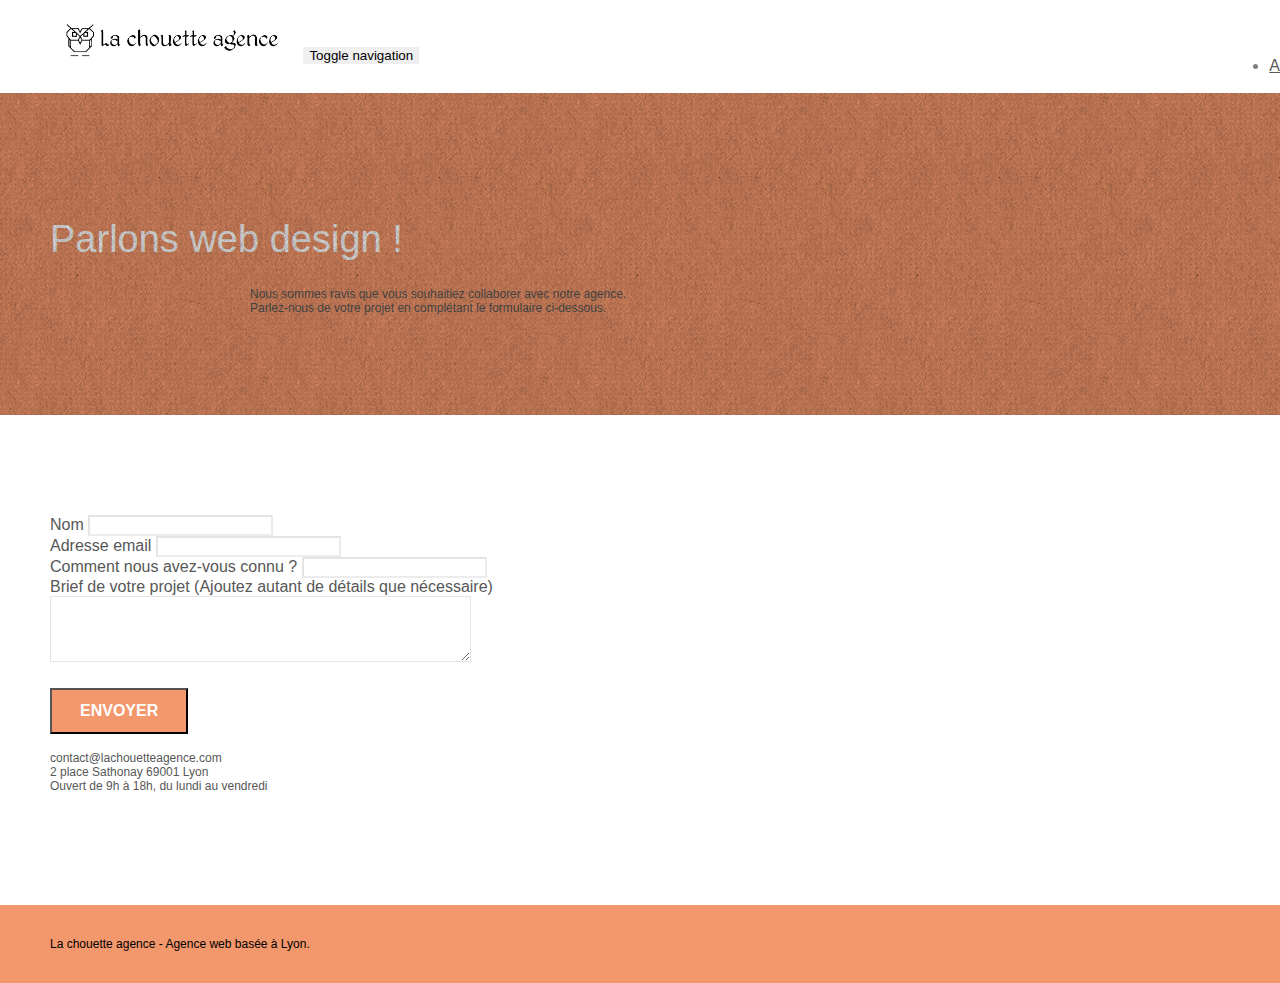
==== contact.html @ 11a313fe "js" ====
<!doctype html>
<html lang="fr">
<head>
    <meta charset="utf-8">
    <meta name="keywords" content="">
    <meta name="description" content="La chouette agence est une agence de web desing qui aide les entreprises à devenir attractives et visibles sur Internet. Agence web basée à Lyon ">
    <meta name="viewport" content="width=device-width, initial-scale=1.0, viewport-fit=cover">
    
	<link rel="shortcut icon" type="image/png" href="favicon.jpg">
    <link rel="stylesheet" type="text/css" href="./css/bootstrap.min.css">
	<link rel="stylesheet" type="text/css" href="style.css">
	<link rel="stylesheet" type="text/css" href="./css/font-awesome.min.css">
	<link rel="stylesheet" type="text/css" href="./css/et-line.min.css">
	
    <script src="./js/jquery-2.1.0.min.js"></script>
	<script src="./js/bootstrap.min.js"></script>
	<script src="./js/blocs.min.js"></script>
	<script src="./js/jqBootstrapValidation.js"></script>
	<script src="./js/formHandler.js"></script>
    <title>La chouette agence-contact</title>

    
<!-- Analytics -->
 
<!-- Analytics END -->
    
</head>
<body>
<!-- Principal conteneur -->
<div class="page-container">
    
<!-- bloc-0 -->
<div class="bloc bgc-white l-bloc " id="bloc-0">
	<div class="container bloc-sm">
		<nav class="navbar row">
			<div class="navbar-header">
				<a class="navbar-brand" href="index.html"><img src="img/la-chouette-agence.png" alt="atlanta web design logo" height="40" /></a>
				<button id="nav-toggle" type="button" class="ui-navbar-toggle navbar-toggle" data-toggle="collapse" data-target=".navbar-1">
					<span class="sr-only">Toggle navigation</span><span class="icon-bar"></span><span class="icon-bar"></span><span class="icon-bar"></span>
				</button>
			</div>
			<div class="collapse navbar-collapse navbar-1 special-dropdown-nav">
				<ul class="site-navigation nav navbar-nav">
					<li>
						<a href="index.html">Accueil</a>
					</li>
					<li>
					</li>
					<li>
						<a href="contact.html">Contact</a>
					</li>
				</ul>
			</div>
		</nav>
	</div>
</div>
<!-- bloc-0 END -->

<!-- bloc-6 -->
<div class="bloc bg-dots-bg bg-repeat bgc-atomic-tangerine d-bloc bloc-bg-texture texture-paper" id="bloc-6">
	<div class="container bloc-lg">
		<div class="row">
			<div class="col-sm-12">
				<h1 class="text-center hero-bloc-text tc-white">
					Parlons web design !
				</h1>
				<p class="text-center mg-lg tc-white tight-width-whitespace">
					Nous sommes ravis que vous souhaitiez collaborer avec notre agence.<br>
					Parlez-nous de votre projet en complétant le formulaire ci-dessous.
				</p>
			</div>
		</div>
	</div>
</div>
<!-- bloc-6 END -->

<!-- bloc-7 -->
<div class="bloc bgc-white l-bloc" id="bloc-7">
	<div class="container bloc-lg">
		<div class="row">
			<div class="col-sm-6">
				<form id="form_1" novalidate success-msg="Your message has been sent." fail-msg="Sorry it seems that our mail server is not responding, Sorry for the inconvenience!">
					<div class="form-group">
						<label>
							Nom
						</label>
						<input id="name" class="form-control" required />
					</div>
					<div class="form-group">
						<label>
							Adresse email
						</label>
						<input id="email" class="form-control" type="email" required />
					</div>
					<div class="form-group">
						<label>
							Comment nous avez-vous connu ?
						</label>
						<input class="form-control" type="email" required id="input_504" />
					</div>
					<div class="form-group">
						<label>
							Brief de votre projet (Ajoutez autant de détails que nécessaire)<br>
						</label><textarea id="message" class="form-control" rows="4" cols="50" required></textarea>
					</div> 
					<button class="bloc-button btn btn-lg btn-block cta-hero btn-atomic-tangerine" type="submit">
						Envoyer
					</button>
				</form>
			</div>
			<div class="col-sm-6">
				<p>
					contact@lachouetteagence.com<br>2 place Sathonay 69001 Lyon<br>Ouvert de 9h à 18h, du lundi au vendredi<br>
				</p>
			</div>
		</div>
	</div>
</div>
<!-- bloc-7 END -->

<!-- ScrollToTop Button -->
<a class="bloc-button btn btn-d scrollToTop" onclick="scrollToTarget('1')"><span class="fa fa-chevron-up"></span></a>
<!-- ScrollToTop Button END-->


<!-- Footer - bloc-8 -->
<div class="bloc bgc-atomic-tangerine d-bloc" id="bloc-8">
	<div class="container bloc-sm">
		<div class="row">
			<div class="col-sm-12">
				<p class="text-center white">
					La chouette agence - Agence web basée à Lyon.<br>
				</p>
				<div class="row row-no-gutters social">
					<div class="col-sm-3">
						<div class="text-center">
							<a class="social" href="index.html" aria-label="twitter"><span class="fa fa-twitter icon-md"></span></a>
						</div>
					</div>
					<div class="col-sm-3">
						<div class="text-center">
							<a class="social" href="index.html" aria-label="facebook"><span class="fa fa-facebook icon-md"></span></a>
						</div>
					</div>
					<div class="col-sm-3">
						<div class="text-center">
							<a class="social" href="index.html" aria-label="dribbble"><span class="fa fa-dribbble icon-md"></span></a>
						</div>
					</div>
					<div class="col-sm-3">
						<div class="text-center">
							<a class="social" href="index.html" aria-label="instagram"><span class="fa fa-instagram icon-md"></span></a>
						</div>
					</div>
				</div>
			</div>
		</div>
	</div>
</div>
<!-- Footer - bloc-8 END -->

</div>
<!-- Principal conteneur END -->
    

</body>
</html>
---- style.css ----
body {
    margin: 0;
    padding: 0;
    background: #FFF;
    overflow-x: hidden;
    -webkit-font-smoothing: antialiased;
    -moz-osx-font-smoothing: grayscale;
}

a,
button {
    transition: all .3s ease-in-out;
    outline: none!important;
}

a:hover {
    text-decoration: none;
    cursor: pointer;
}

#page-loading-blocs-notifaction {
    position: fixed;
    top: 0;
    bottom: 0;
    width: 100%;
    z-index: 100000;
    background: #FFFFFF url("img/pageload-spinner.gif") no-repeat center center;
}
.txt-citation{
    text-align: center;
    font-size: 14px;
    line-height: 0.8;
}
.citation{
    text-align: center;
    font-size: 12px;

}

.bloc {
    width: 100%;
    clear: both;
    background: 50% 50% no-repeat;
    padding: 0 50px;
    -webkit-background-size: cover;
    -moz-background-size: cover;
    -o-background-size: cover;
    background-size: cover;
    position: relative;
}

.bloc .container {
    padding-left: 0;
    padding-right: 0;
}

.bloc-lg {
    padding: 100px 50px;
}

.bloc-md {
    padding: 50px;
}

.bloc-sm {
    padding: 20px 50px;
}

.bg-center,
.bg-l-edge,
.bg-r-edge,
.bg-t-edge,
.bg-b-edge,
.bg-tl-edge,
.bg-bl-edge,
.bg-tr-edge,
.bg-br-edge,
.bg-repeat {
    -webkit-background-size: auto!important;
    -moz-background-size: auto!important;
    -o-background-size: auto!important;
    background-size: auto!important;
}

.bg-repeat {
    background: repeat;
}

.bg-t-edge {
    background: top no-repeat;
}

.bloc-bg-texture::before {
    content: "";
    background-size: 2px 2px;
    position: absolute;
    top: 0;
    bottom: 0;
    left: 0;
    right: 0;
}

.texture-paper::before {
    background: url("img/texture-paper.png");
    background-size: 280px 280px;
}

.b-parallax {
    background-attachment: fixed;
}

.d-bloc {
    color: rgba(255, 255, 255, .7);
}

.d-bloc button:hover {
    color: rgba(255, 255, 255, .9);
}

.d-bloc .icon-round,
.d-bloc .icon-square,
.d-bloc .icon-rounded,
.d-bloc .icon-semi-rounded-a,
.d-bloc .icon-semi-rounded-b {
    border-color: rgba(255, 255, 255, .9);
}

.d-bloc .divider-h span {
    border-color: rgba(255, 255, 255, .2);
}

.d-bloc .a-btn,
.d-bloc .navbar a,
.d-bloc .navbar-brand,
.d-bloc a .icon-sm,
.d-bloc a .icon-md,
.d-bloc a .icon-lg,
.d-bloc a .icon-xl,
.d-bloc h1 a,
.d-bloc h2 a,
.d-bloc h3 a,
.d-bloc h4 a,
.d-bloc h5 a,
.d-bloc h6 a,
.d-bloc p a {
    color: rgba(255, 255, 255, .6);
}

.d-bloc .a-btn:hover,
.d-bloc .navbar a:hover,
.d-bloc .navbar-brand:hover,
.d-bloc a:hover .icon-sm,
.d-bloc a:hover .icon-md,
.d-bloc a:hover .icon-lg,
.d-bloc a:hover .icon-xl,
.d-bloc h1 a:hover,
.d-bloc h2 a:hover,
.d-bloc h3 a:hover,
.d-bloc h4 a:hover,
.d-bloc h5 a:hover,
.d-bloc h6 a:hover,
.d-bloc p a:hover {
    color: rgba(255, 255, 255, 1);
}

.d-bloc .navbar-toggle .icon-bar {
    background: rgba(255, 255, 255, 1);
}

.d-bloc .btn-wire,
.d-bloc .btn-wire:hover {
    color: rgba(255, 255, 255, 1);
    border-color: rgba(255, 255, 255, 1);
}

.d-bloc .panel {
    color: rgba(0, 0, 0, .5);
}

.d-bloc .panel button:hover {
    color: rgba(0, 0, 0, .7);
}

.d-bloc .panel icon {
    border-color: rgba(0, 0, 0, .7);
}

.d-bloc .panel .divider-h span {
    border-color: rgba(0, 0, 0, .1);
}

.d-bloc .panel .a-btn {
    color: rgba(0, 0, 0, .6);
}

.d-bloc .panel .a-btn:hover {
    color: rgba(0, 0, 0, 1);
}

.d-bloc .panel .btn-wire,
.d-bloc .panel .btn-wire:hover {
    color: rgba(0, 0, 0, .7);
    border-color: rgba(0, 0, 0, .3);
}

.d-bloc .panel,
.l-bloc {
    color: rgba(0, 0, 0, .5);
}

.d-bloc .panel button:hover,
.l-bloc button:hover {
    color: rgba(0, 0, 0, .7);
}

.l-bloc .icon-round,
.l-bloc .icon-square,
.l-bloc .icon-rounded,
.l-bloc .icon-semi-rounded-a,
.l-bloc .icon-semi-rounded-b {
    border-color: rgba(0, 0, 0, .7);
}

.d-bloc .panel .divider-h span,
.l-bloc .divider-h span {
    border-color: rgba(0, 0, 0, .1);
}

.d-bloc .panel .a-btn,
.l-bloc .a-btn,
.l-bloc .navbar a,
.l-bloc .navbar-brand,
.l-bloc a .icon-sm,
.l-bloc a .icon-md,
.l-bloc a .icon-lg,
.l-bloc a .icon-xl,
.l-bloc h1 a,
.l-bloc h2 a,
.l-bloc h3 a,
.l-bloc h4 a,
.l-bloc h5 a,
.l-bloc h6 a,
.l-bloc p a {
    color: rgba(0, 0, 0, .6);
}

.d-bloc .panel .a-btn:hover,
.l-bloc .a-btn:hover,
.l-bloc .navbar a:hover,
.l-bloc .navbar-brand:hover,
.l-bloc a:hover .icon-sm,
.l-bloc a:hover .icon-md,
.l-bloc a:hover .icon-lg,
.l-bloc a:hover .icon-xl,
.l-bloc h1 a:hover,
.l-bloc h2 a:hover,
.l-bloc h3 a:hover,
.l-bloc h4 a:hover,
.l-bloc h5 a:hover,
.l-bloc h6 a:hover,
.l-bloc p a:hover {
    color: rgba(0, 0, 0, 1);
}

.l-bloc .navbar-toggle .icon-bar {
    color: rgba(0, 0, 0, .6);
}

.d-bloc .panel .btn-wire,
.d-bloc .panel .btn-wire:hover,
.l-bloc .btn-wire,
.l-bloc .btn-wire:hover {
    color: rgba(0, 0, 0, .7);
    border-color: rgba(0, 0, 0, .3);
}

.voffset {
    margin-top: 30px;
}

.voffset-lg {
    margin-top: 80px;
}

.row-no-gutters {
    margin-right: 0;
    margin-left: 0;
}

.row.row-no-gutters > [class^="col-"],
.row.row-no-gutters > [class*=" col-"] {
    padding-right: 0;
    padding-left: 0;
}

#bloc-1-hero h1 {
    font-size: 32px;
}

.navbar {
    margin-bottom: 0;
    z-index: 1;
}

.navbar-brand {
    height: auto;
    padding: 3px 15px;
    font-size: 25px;
    font-weight: normal;
    font-weight: 600;
    line-height: 44px;
}

.navbar-brand img {
    max-height: 200px;
    margin: 0 5px 0 0;
    display: inline;
}

.navbar-brand img[src$=svg] {
    min-width: 100px;
}

.nav-center .navbar-brand img {
    margin: 0;
}

.navbar .nav {
    padding-top: 2px;
    margin-right: -16px;
    float: right;
    z-index: 1;
}

.nav > li {
    float: left;
    margin-top: 4px;
    font-size: 16px;
}

.navbar-nav .open .dropdown-menu > li > a {
    text-align: inherit;
}

.nav > li a:hover,
.nav > li a:focus {
    background: transparent;
}

.navbar-toggle {
    margin: 10px 10px 0 0;
    border: 0px;
}

.navbar-toggle:hover {
    background: transparent!important;
}

.navbar-toggle .icon-bar {
    background-color: rgba(0, 0, 0, .5);
    width: 26px;
}

.nav-invert .navbar .nav {
    float: left;
}

.nav-invert .navbar-header,
.nav-invert .navbar-brand {
    float: right;
    position: relative;
    z-index: 2;
}

@media (min-width: 768px) {
    .site-navigation {
        position: absolute;
        top: 50%;
        right: 20px;
        transform: translate(0, -50%);
        -webkit-transform: translateY(-50%);
    }
    .nav > li .dropdown-menu a,
    .nav > li .dropdown-menu a:hover {
        color: #484848;
    }
    .nav-invert .site-navigation {
        left: 0;
        right: 0;
    }
    .nav-center {
        text-align: center;
    }
    .nav-center .navbar-header {
        width: 100%;
    }
    .nav-center .navbar-header,
    .nav-center .navbar-brand,
    .nav-center .nav > li {
        float: none;
        display: inline-block;
    }
    .nav-center .site-navigation {
        position: relative;
        width: 100%;
        right: 0;
        margin-right: 0px;
        margin-top: 20px;
    }
    .nav-center.mini-nav .navbar-toggle {
        float: none;
        margin: 10px auto 0;
    }
}

.nav > li > .dropdown a {
    background: none!important;
    display: block;
    padding: 14px 15px;
}

nav .caret {
    margin: 0 5px;
}

.dropdown-menu .dropdown-menu {
    top: -8px;
    left: 100%;
}

.dropdown-menu .dropmenu-flow-right {
    top: 100%;
    left: 0;
    margin-left: -1px;
    border-top-left-radius: 0;
    border-top-right-radius: 0;
}

.dropdown-menu .dropdown span {
    border: 4px solid black;
    border-top-color: transparent;
    border-right-color: transparent;
    border-bottom-color: transparent;
    margin: 6px -5px 0 0!important;
    float: right;
}

.mg-md {
    margin-top: 10px;
    margin-bottom: 20px;
}

.mg-lg {
    margin-top: 10px;
    margin-bottom: 40px;
}

.btn {
    margin: 0 5px 5px 0;
}

.btn.pull-right {
    margin: 0 0 5px 5px;
}

.btn-d,
.btn-d:hover,
.btn-d:focus {
    color: #FFF;
    background: rgba(0, 0, 0, .3);
}

button {
    outline: none!important;
}

.btn-rd {
    border-radius: 40px;
}

.btn-clean {
    border: 1px solid rgba(0, 0, 0, .08);
    border-bottom-color: rgba(0, 0, 0, .1);
    text-shadow: 0 1px 0 rgba(0, 0, 1, .1);
    box-shadow: 0 1px 3px rgba(0, 0, 1, .25), inset 0 1px 0 0 rgba(255, 255, 255, .15);
}

.icon-md {
    font-size: 30px!important;
}

.icon-lg {
    font-size: 60px!important;
}

.sm-shadow {
    text-shadow: 0 1px 2px rgba(0, 0, 0, .3);
}

.panel-sq,
.panel-sq .panel-heading,
.panel-sq .panel-footer {
    border-radius: 0;
}

.panel-rd {
    border-radius: 30px;
}

.panel-rd .panel-heading {
    border-radius: 29px 29px 0 0;
}

.panel-rd .panel-footer {
    border-radius: 0 0 29px 29px;
}

.form-control {
    border-color: rgba(0, 0, 0, .1);
    box-shadow: none;
}

.scrollToTop {
    width: 40px;
    height: 40px;
    position: fixed;
    bottom: 20px;
    right: 20px;
    opacity: 0;
    z-index: 500;
    transition: all .3s ease-in-out;
}

.scrollToTop span {
    margin-top: 6px;
}

.showScrollTop {
    font-size: 14px;
    opacity: 1;
}

a[data-lightbox] {
    position: relative;
    display: block;
    text-align: center;
    
}

a[data-lightbox]:hover::before {
    content: "+";
    font-family: "HelveticaNeue-Light", "Helvetica Neue Light", "Helvetica Neue", Helvetica, Arial;
    font-size: 32px;
    width: 50px;
    height: 50px;
    margin-left: -25px;
    border-radius: 50%;
    background: rgba(0, 0, 0, .6);
    color: #FFF;
    font-weight: 100;
    z-index: 1;
    position: absolute;
    top: 50%;
    transform: translateY(-50%);
    -webkit-transform: translateY(-50%);
}

a[data-lightbox]:hover img {
    opacity: 0.6;
    -webkit-animation-fill-mode: none;
    animation-fill-mode: none;
}

#lightbox-modal {
    display: flex;
    align-items: center;
}

#lightbox-modal .modal-dialog {
    width: 90%;
    max-width: 900px;
    margin: 0 auto 0;
}

#lightbox-modal .modal-dialog img {
    max-height: 90vh;
    margin: 0 auto;
}

.lightbox-caption {
    padding: 20px;
    color: #FFF;
    background: rgba(0, 0, 0, .5);
    position: absolute;
    left: 15px;
    right: 15px;
    bottom: 5px;
}

.close-lightbox {
    color: #FFF;
    font-size: 30px;
    position: absolute;
    top: 20px;
    right: 20px;
    z-index: 20;
    background: rgba(0, 0, 0, .5);
    border: none;
    line-height: 30px;
    padding: 0 9px 5px;
    opacity: 0.3;
}

.close-lightbox:hover,
.next-lightbox:hover,
.prev-lightbox:hover {
    opacity: 1.0;
    color: #FFF;
}

.next-lightbox,
.prev-lightbox {
    font-size: 20px;
    color: rgba(255, 255, 255, .9);
    background: rgba(0, 0, 0, .5);
    transition: all .2s ease-in-out;
    position: absolute;
    top: 45%;
    z-index: 1;
    opacity: 0.4;
}

.next-lightbox {
    padding: 6px 8px 1px 13px;
    right: 25px;
}

.prev-lightbox {
    padding: 6px 13px 1px 10px;
    left: 25px;
}

.snapshot-lb .modal-body {
    padding-bottom: 45px;
}

.snapshot-lb .lightbox-caption {
    padding: 0;
    color: rgba(0, 0, 0, .5);
    background: none;
}

h1,
h2,
h3,
h4,
h5,
h6,
p,
label,
.btn,
a {
    font-family: "helvetica";
    font-weight: 400;
    color: #575757!important;
}

.container {
    max-width: 1000px;
}

.hero-bloc-text {
    font-size: 38px;
}

.hero-bloc-text-sub {
    font-size: 36px;
}

.statement-bloc-text {
    line-height: 26px;
    font-style: italic;
    font-size: 20px;
    text-align: center;
    font-weight: lighter;
    max-width: 520px;
    margin: auto auto auto auto;
}

p {
    font-size: 12px;
}

.tight-width-whitespace {
    max-width: 600px;
    margin: auto auto auto auto;
}

.h1 {
    font-size: 20px;
    font-family: "Open Sans";
    }

.cta-hero {
    margin-top: 22px;
    color: #FFFFFF!important;
    text-transform: uppercase;
    padding: 12px 28px 12px 28px;
    font-size: 16px;
    font-weight: 700;
}

.social {
    max-width: 400px;
    margin: auto auto auto auto;
}

h3 {
    font-size: 22px;
    line-height: 1.4em;
}

h2 {
    font-size: 15px;
    text-transform: uppercase;
    font-weight: 700;
    color: #333333!important;
}

.med-width-whitespace {
    max-width: 800px;
    margin: auto auto auto auto;
    box-shadow: 0px 0px 0px #000000;
}

h1 {
    color: white!important;
}

h4 {
    color: #333333!important;
}

.icons {
    margin-bottom: 14px;
    margin-top: 24px;
}

.white {
    color: black!important;
}

.portfolio-thumb {
    margin-bottom: 24px;  
}
.img-responsive{
    width: 100%;
    height: auto;
}

.portfolio-row {
    margin-bottom: 44px;
    margin-top: 50px;
}

.avatar {
    box-shadow: 0px 4px 9px rgba(0, 0, 0, 0.3);
}

.black-background {
    background-color: rgba(165, 147, 99, 0.7);
    padding: 40px 40px 40px 40px;
}

.bold-link {
    font-weight: 900;
    text-decoration: underline!important;
}

.bgc-white {
    background-color: #FFFFFF;
}

.bgc-dark-slate-blue {
    background-color: #364577;
}

.bgc-atomic-tangerine {
    background-color: #F3976C;
}

.tc-white {
    color: black;
}

.btn-atomic-tangerine {
    background: #F3976C;
    color: #FFFFFF!important;
}

.btn-atomic-tangerine:hover {
    background: #c27956!important;
    color: #FFFFFF!important;
}

.ltc-white {
    color: #FFFFFF!important;
}

.ltc-white:hover {
    color: #cccccc!important;
}

.ltc-atomic-tangerine {
    color: #F3976C!important;
}

.ltc-atomic-tangerine:hover {
    color: #c27956!important;
}

.icon-dark-slate-blue {
    color: #364577!important;
    border-color: #364577!important;
}

.bg-dots-bg {
    background-image: url("img/dots-bg.png");
}

.bg-lines-h2-bg {
    background-image: url("img/lines-h2-bg.png");
}

.bg-banniere {
    background-image: url("img/la-chouette-agence-banniere.jpg");
}

.bg-presentation {
    background-image: url("img/image-de-presentation.jpg");
}

@media (max-width: 1024px) {
    .bloc {
        padding-left: 20px;
        padding-right: 20px;
    }
    .bloc.full-width-bloc,
    .bloc-tile-2.full-width-bloc .container,
    .bloc-tile-3.full-width-bloc .container,
    .bloc-tile-4.full-width-bloc .container {
        padding-left: 0;
        padding-right: 0;
    }
}

@media (max-width: 992px) and (min-width: 768px) {
    .navbar .nav {
        max-width: 80%
    }
    .nav-center.navbar .nav {
        max-width: 100%
    }
}

@media only screen and (min-device-width: 768px) and (max-device-width: 1024px) and (orientation: landscape) {
    .b-parallax {
        background-attachment: scroll;
    }
}

@media only screen and (min-device-width: 1024px) and (max-device-width: 1366px) and (-webkit-min-device-pixel-ratio: 1.5) {
    .b-parallax {
        background-attachment: scroll;
    }
}

@media (max-width: 991px) {
    .container {
        width: 100%;
    }
    .b-parallax {
        background-attachment: scroll;
    }
    .page-container,
    #hero-bloc {
        overflow-x: hidden;
        position: relative;
    }
    .bloc {
        padding-left: constant(safe-area-inset-left);
        padding-right: constant(safe-area-inset-right);
    }
    .bloc-group,
    .bloc-group .bloc {
        display: block;
        width: 100%;
    }
    .bloc-fill-screen .fill-bloc-top-edge,
    .bloc-fill-screen .fill-bloc-bottom-edge {
        padding: 0 20px;
        padding-left: constant(safe-area-inset-left);
        padding-right: constant(safe-area-inset-right);
    }
}

@media (max-width: 767px) {
    .page-container {
        overflow-x: hidden;
        position: relative;
    }
    h1,
    h2,
    h3,
    h4,
    h5,
    h6,
    p,
    #disqus_thread {
        padding-left: 10px!important;
        padding-right: 10px!important;
    }
    .b-parallax {
        background-attachment: scroll;
    }
    .navbar .nav {
        padding-top: 0;
        border-top: 1px solid rgba(0, 0, 0, .2);
        float: none!important;
    }
    .navbar.row {
        margin-left: 0;
        margin-right: 0;
    }
    .site-navigation {
        position: inherit;
        transform: none;
        -webkit-transform: none;
        -ms-transform: none;
    }
    .nav > li {
        margin-top: 0;
        border-bottom: 1px solid rgba(0, 0, 0, .1);
        background: rgba(0, 0, 0, .05);
        text-align: left;
        padding-left: 15px;
        width: 100%;
    }
    .nav > li:hover {
        background: rgba(0, 0, 0, .08);
    }
    .dropdown .dropdown a .caret {
        float: none;
        margin: 5px 0 0 10px!important;
        border: 4px solid black;
        border-bottom-color: transparent;
        border-right-color: transparent;
        border-left-color: transparent;
    }
    #hero-bloc .navbar .nav {
        background: rgba(0, 0, 0, .8);
    }
    #hero-bloc .navbar .nav a {
        color: rgba(255, 255, 255, .6);
    }
    .hero {
        padding: 50px 0;
    }
    .hero-nav {
        left: -1px;
        right: -1px;
    }
    .navbar-collapse {
        padding: 0;
        overflow-x: hidden;
        -webkit-box-shadow: none;
        box-shadow: none;
    }
    .navbar-brand img {
        max-height: 40px;
        width: auto;
    }
    .nav-invert .navbar-header {
        float: none;
        width: 100%;
    }
    .nav-invert .navbar-toggle {
        float: left;
        margin-left: 10px;
    }
    .bloc {
        padding-left: 0;
        padding-right: 0;
    }
    .bloc-xxl,
    .bloc-xl,
    .bloc-lg {
        padding: 40px 0;
    }
    .bloc-sm,
    .bloc-md {
        padding-left: 0;
        padding-right: 0;
    }
    .bloc-tile-2 .container,
    .bloc-tile-3 .container,
    .bloc-tile-4 .container,
    .bloc-fill-screen .fill-bloc-top-edge,
    .bloc-fill-screen .fill-bloc-bottom-edge {
        padding-left: 0;
        padding-right: 0;
    }
    .a-block {
        padding: 0 10px;
    }
    .btn-dwn {
        display: none;
    }
    .voffset {
        margin-top: 5px;
    }
    .voffset-md {
        margin-top: 20px;
    }
    .voffset-lg {
        margin-top: 30px;
    }
    form {
        padding: 5px;
    }
    .close-lightbox {
        display: inline-block;
    }
    .blocsapp-device-iphone5 {
        background-size: 216px 425px;
        padding-top: 60px;
        width: 216px;
        height: 425px;
    }
    .blocsapp-device-iphone5 img {
        width: 180px;
        height: 320px;
    }
}

@media (max-width: 400px) {
    .bloc {
        padding-left: 0;
        padding-right: 0;
    }
}

@media (max-width: 767px) {
    .bloc-mob-center-text {
        text-align: center;
    }
}
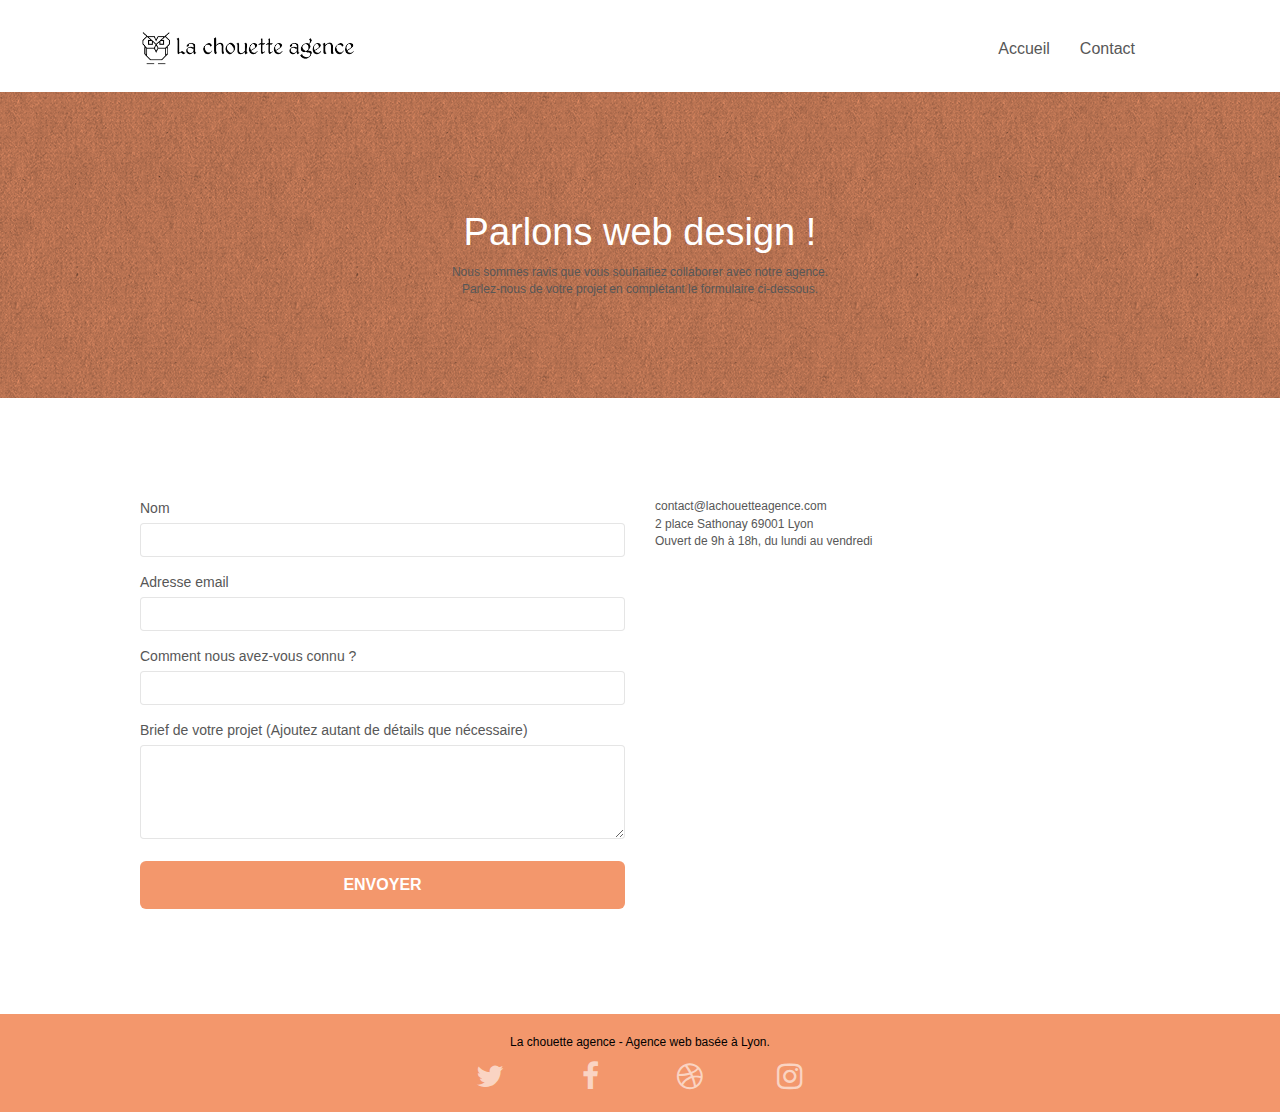
==== commit 0f19fd4b: "format webp" ====
--- a/contact.html
+++ b/contact.html
@@ -15,8 +15,8 @@
     <script src="./js/jquery-2.1.0.min.js"></script>
 	<script src="./js/bootstrap.min.js"></script>
 	<script src="./js/blocs.min.js"></script>
-	<script src="./js/jqBootstrapValidation.js"></script>
-	<script src="./js/formHandler.js"></script>
+	<script src="./js/jqBootstrapValidation.min.js"></script>
+	<script src="./js/formHandler.min.js"></script>
     <title>La chouette agence-contact</title>
 
     
@@ -34,7 +34,7 @@
 	<div class="container bloc-sm">
 		<nav class="navbar row">
 			<div class="navbar-header">
-				<a class="navbar-brand" href="index.html"><img src="img/la-chouette-agence.png" alt="atlanta web design logo" height="40" /></a>
+				<a class="navbar-brand" href="index.html"><img src="img/la-chouette-agence.webp" alt="atlanta web design logo" height="40" /></a>
 				<button id="nav-toggle" type="button" class="ui-navbar-toggle navbar-toggle" data-toggle="collapse" data-target=".navbar-1">
 					<span class="sr-only">Toggle navigation</span><span class="icon-bar"></span><span class="icon-bar"></span><span class="icon-bar"></span>
 				</button>
--- a/style.css
+++ b/style.css
@@ -101,7 +101,7 @@
 }
 
 .texture-paper::before {
-    background: url("img/texture-paper.png");
+    background: url("img/texture-paper.webp");
     background-size: 280px 280px;
 }
 
@@ -751,7 +751,9 @@
 }
 
 .portfolio-thumb {
-    margin-bottom: 24px;  
+    margin-bottom: 24px;
+    width: 100%;
+    height: auto;  
 }
 .img-responsive{
     width: 100%;
@@ -825,19 +827,19 @@
 }
 
 .bg-dots-bg {
-    background-image: url("img/dots-bg.png");
+    background-image: url("img/dots-bg.webp");
 }
 
 .bg-lines-h2-bg {
-    background-image: url("img/lines-h2-bg.png");
+    background-image: url("img/lines-h2-bg.webp");
 }
 
 .bg-banniere {
-    background-image: url("img/la-chouette-agence-banniere.jpg");
+    background-image: url("img/la-chouette-agence-banniere.webp");
 }
 
 .bg-presentation {
-    background-image: url("img/image-de-presentation.jpg");
+    background-image: url("img/image-de-presentation.webp");
 }
 
 @media (max-width: 1024px) {
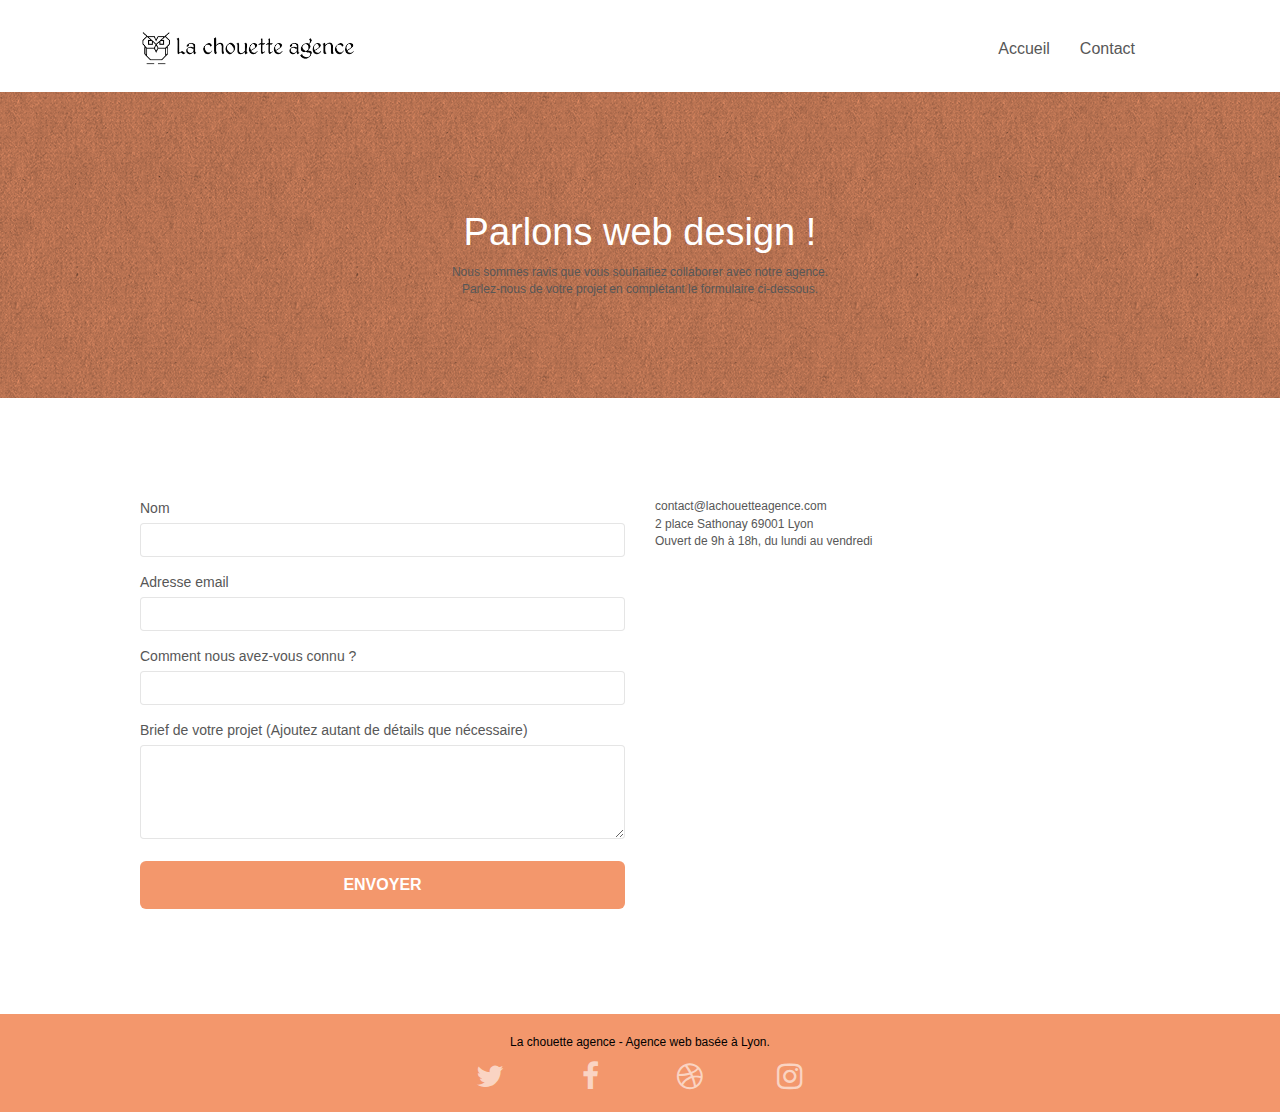
==== commit 367992ac: "index accesib 100" ====
--- a/contact.html
+++ b/contact.html
@@ -2,23 +2,14 @@
 <html lang="fr">
 <head>
     <meta charset="utf-8">
-    <meta name="keywords" content="">
+    <meta name="keywords" content="seo, google, site web, site internet, agence design paris, agence design, agence design,agence design,agence design,agence design,agence design,agence design,agence design,agence design">
     <meta name="description" content="La chouette agence est une agence de web desing qui aide les entreprises à devenir attractives et visibles sur Internet. Agence web basée à Lyon ">
     <meta name="viewport" content="width=device-width, initial-scale=1.0, viewport-fit=cover">
     
-	<link rel="shortcut icon" type="image/png" href="favicon.jpg">
-    <link rel="stylesheet" type="text/css" href="./css/bootstrap.min.css">
-	<link rel="stylesheet" type="text/css" href="style.css">
-	<link rel="stylesheet" type="text/css" href="./css/font-awesome.min.css">
-	<link rel="stylesheet" type="text/css" href="./css/et-line.min.css">
-	
-    <script src="./js/jquery-2.1.0.min.js"></script>
-	<script src="./js/bootstrap.min.js"></script>
-	<script src="./js/blocs.min.js"></script>
-	<script src="./js/jqBootstrapValidation.min.js"></script>
-	<script src="./js/formHandler.min.js"></script>
+	<link href="https://fonts.googleapis.com/css?family=Roboto:400,700&display=swap" rel="stylesheet">
+	<link rel="shortcut icon" type="image/png" href="favicon.webp" rel="preload" as="font">
+        
     <title>La chouette agence-contact</title>
-
     
 <!-- Analytics -->
  
@@ -26,6 +17,7 @@
     
 </head>
 <body>
+	
 <!-- Principal conteneur -->
 <div class="page-container">
     
@@ -124,6 +116,17 @@
 
 
 <!-- Footer - bloc-8 -->
+<link rel="stylesheet" type="text/css" rel="preload" href="./css/bootstrap.min.css" as="style">
+<link rel="stylesheet" type="text/css" rel="preload" href="style.css" as="style">
+<link rel="stylesheet" type="text/css" rel="preload" href="./css/font-awesome.min.css" as="style">
+<link rel="stylesheet" type="text/css" rel="preload" href="./css/et-line.min.css" as="style">
+
+	<script src="./js/jquery-2.1.0.min.js" defer></script>
+	<script src="./js/bootstrap.min.js" defer></script>
+	<script src="./js/blocs.min.js" defer></script>
+	<script src="./js/jqBootstrapValidation.min.js" defer></script>
+	<script src="./js/formHandler.min.js" defer></script>
+
 <div class="bloc bgc-atomic-tangerine d-bloc" id="bloc-8">
 	<div class="container bloc-sm">
 		<div class="row">
--- a/style.css
+++ b/style.css
@@ -373,6 +373,9 @@
 }
 
 @media (min-width: 768px) {
+    .txt-citation{
+        font-size: 22px;
+    }
     .site-navigation {
         position: absolute;
         top: 50%;
@@ -783,9 +786,7 @@
     background-color: #FFFFFF;
 }
 
-.bgc-dark-slate-blue {
-    background-color: #364577;
-}
+
 
 .bgc-atomic-tangerine {
     background-color: #F3976C;
@@ -836,6 +837,7 @@
 
 .bg-banniere {
     background-image: url("img/la-chouette-agence-banniere.webp");
+    
 }
 
 .bg-presentation {
@@ -847,6 +849,7 @@
         padding-left: 20px;
         padding-right: 20px;
     }
+    
     .bloc.full-width-bloc,
     .bloc-tile-2.full-width-bloc .container,
     .bloc-tile-3.full-width-bloc .container,
@@ -863,18 +866,22 @@
     .nav-center.navbar .nav {
         max-width: 100%
     }
+    .txt-citation{
+        font-size: 22px;
+    }
 }
 
 @media only screen and (min-device-width: 768px) and (max-device-width: 1024px) and (orientation: landscape) {
     .b-parallax {
         background-attachment: scroll;
     }
-}
+    }
 
 @media only screen and (min-device-width: 1024px) and (max-device-width: 1366px) and (-webkit-min-device-pixel-ratio: 1.5) {
     .b-parallax {
         background-attachment: scroll;
     }
+    
 }
 
 @media (max-width: 991px) {
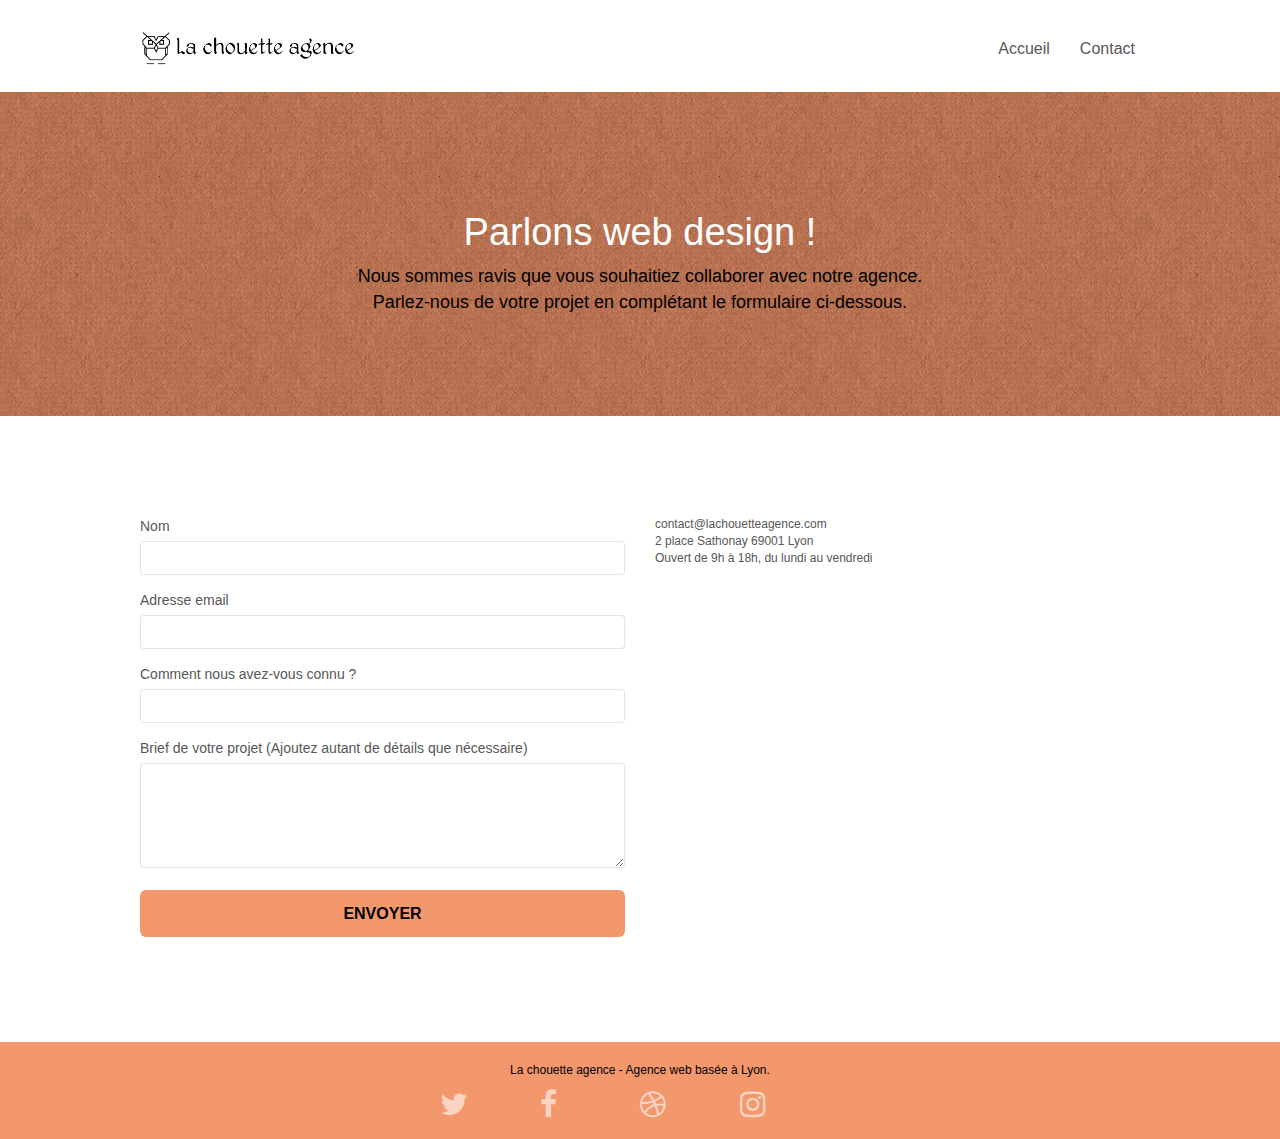
==== commit 29fdc2cc: "contact form" ====
--- a/contact.html
+++ b/contact.html
@@ -71,29 +71,30 @@
 	<div class="container bloc-lg">
 		<div class="row">
 			<div class="col-sm-6">
-				<form id="form_1" novalidate success-msg="Your message has been sent." fail-msg="Sorry it seems that our mail server is not responding, Sorry for the inconvenience!">
+				<form method="post" id="form_1" novalidate success-msg="Your message has been sent." fail-msg="Sorry it seems that our mail server is not responding, Sorry for the inconvenience!">
 					<div class="form-group">
-						<label>
+						<label for="name">
 							Nom
 						</label>
-						<input id="name" class="form-control" required />
+						<input type="text" name="name" id="name" class="form-control" required />
 					</div>
 					<div class="form-group">
-						<label>
+						<label for="email">
 							Adresse email
 						</label>
-						<input id="email" class="form-control" type="email" required />
+						<input type="email" name="email" id="email" class="form-control" required />
+					</div> 
+					<div class="form-group">
+						<label for="question">
+							Comment nous avez-vous connu ?
+						</label>
+						<input type="text" name="question" id="question" class="form-control" required />
 					</div>
 					<div class="form-group">
-						<label>
-							Comment nous avez-vous connu ?
-						</label>
-						<input class="form-control" type="email" required id="input_504" />
-					</div>
-					<div class="form-group">
-						<label>
+						<label for="message">
 							Brief de votre projet (Ajoutez autant de détails que nécessaire)<br>
-						</label><textarea id="message" class="form-control" rows="4" cols="50" required></textarea>
+						</label >
+						<textarea type="text" name="message" id="message" rows="4" cols="50" class="form-control" required></textarea>
 					</div> 
 					<button class="bloc-button btn btn-lg btn-block cta-hero btn-atomic-tangerine" type="submit">
 						Envoyer
--- a/style.css
+++ b/style.css
@@ -475,10 +475,15 @@
 
 button {
     outline: none!important;
+    
+}
+.bloc-button{
+    background: #F3976C;
 }
 
 .btn-rd {
     border-radius: 40px;
+    background: #F3976C;
 }
 
 .btn-clean {
@@ -521,6 +526,8 @@
 .form-control {
     border-color: rgba(0, 0, 0, .1);
     box-shadow: none;
+    color: black;
+    font-size: 16px;
 }
 
 .scrollToTop {
@@ -697,6 +704,8 @@
 .tight-width-whitespace {
     max-width: 600px;
     margin: auto auto auto auto;
+    font-size: large;
+    color: black!important;
 }
 
 .h1 {
@@ -706,21 +715,25 @@
 
 .cta-hero {
     margin-top: 22px;
-    color: #FFFFFF!important;
+    color: black!important;
     text-transform: uppercase;
     padding: 12px 28px 12px 28px;
     font-size: 16px;
     font-weight: 700;
+    
 }
 
 .social {
     max-width: 400px;
     margin: auto auto auto auto;
+    display: flex;
+    justify-content: space-between;
 }
 
 h3 {
     font-size: 22px;
     line-height: 1.4em;
+    color: white!important;
 }
 
 h2 {
@@ -785,20 +798,16 @@
 .bgc-white {
     background-color: #FFFFFF;
 }
-
-
-
 .bgc-atomic-tangerine {
     background-color: #F3976C;
 }
-
 .tc-white {
     color: black;
-}
-
+    font-size: 600;
+}
 .btn-atomic-tangerine {
     background: #F3976C;
-    color: #FFFFFF!important;
+    
 }
 
 .btn-atomic-tangerine:hover {
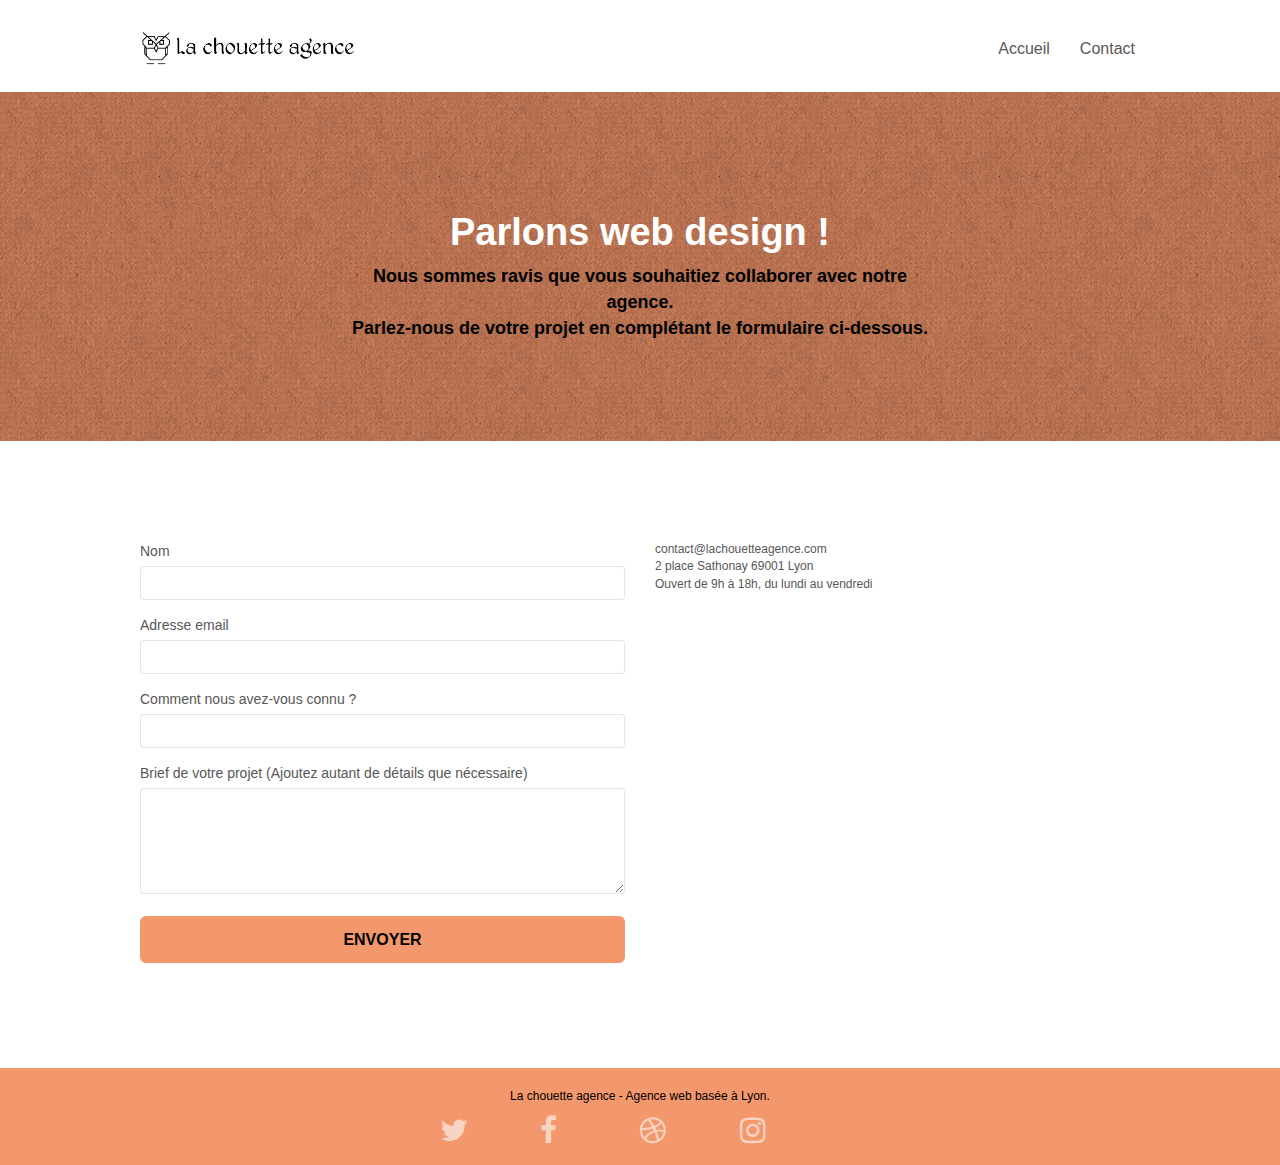
==== commit 414f1d94: "correction css  w3c" ====
--- a/contact.html
+++ b/contact.html
@@ -7,7 +7,7 @@
     <meta name="viewport" content="width=device-width, initial-scale=1.0, viewport-fit=cover">
     
 	<link href="https://fonts.googleapis.com/css?family=Roboto:400,700&display=swap" rel="stylesheet">
-	<link rel="shortcut icon" type="image/png" href="favicon.webp" rel="preload" as="font">
+	<link rel="shortcut icon" type="image/png" href="favicon.webp" >
         
     <title>La chouette agence-contact</title>
     
@@ -94,7 +94,7 @@
 						<label for="message">
 							Brief de votre projet (Ajoutez autant de détails que nécessaire)<br>
 						</label >
-						<textarea type="text" name="message" id="message" rows="4" cols="50" class="form-control" required></textarea>
+						<textarea name="message" id="message" rows="4" cols="50" class="form-control" required></textarea>
 					</div> 
 					<button class="bloc-button btn btn-lg btn-block cta-hero btn-atomic-tangerine" type="submit">
 						Envoyer
@@ -117,10 +117,10 @@
 
 
 <!-- Footer - bloc-8 -->
-<link rel="stylesheet" type="text/css" rel="preload" href="./css/bootstrap.min.css" as="style">
-<link rel="stylesheet" type="text/css" rel="preload" href="style.css" as="style">
-<link rel="stylesheet" type="text/css" rel="preload" href="./css/font-awesome.min.css" as="style">
-<link rel="stylesheet" type="text/css" rel="preload" href="./css/et-line.min.css" as="style">
+<link rel="stylesheet" type="text/css"  href="./css/bootstrap.min.css" >
+<link rel="stylesheet" type="text/css"  href="style.css" >
+<link rel="stylesheet" type="text/css"  href="./css/font-awesome.min.css" >
+<link rel="stylesheet" type="text/css"  href="./css/et-line.min.css" >
 
 	<script src="./js/jquery-2.1.0.min.js" defer></script>
 	<script src="./js/bootstrap.min.js" defer></script>
--- a/style.css
+++ b/style.css
@@ -803,7 +803,7 @@
 }
 .tc-white {
     color: black;
-    font-size: 600;
+    font-weight: 600;
 }
 .btn-atomic-tangerine {
     background: #F3976C;
@@ -880,13 +880,13 @@
     }
 }
 
-@media only screen and (min-device-width: 768px) and (max-device-width: 1024px) and (orientation: landscape) {
+@media only screen and (min-width: 768px) and (max-width: 1024px) and (orientation: landscape) {
     .b-parallax {
         background-attachment: scroll;
     }
     }
 
-@media only screen and (min-device-width: 1024px) and (max-device-width: 1366px) and (-webkit-min-device-pixel-ratio: 1.5) {
+@media only screen and (min-width: 1024px) and (max-width: 1366px) and (-webkit-min-device-pixel-ratio: 1.5) {
     .b-parallax {
         background-attachment: scroll;
     }
@@ -905,10 +905,6 @@
         overflow-x: hidden;
         position: relative;
     }
-    .bloc {
-        padding-left: constant(safe-area-inset-left);
-        padding-right: constant(safe-area-inset-right);
-    }
     .bloc-group,
     .bloc-group .bloc {
         display: block;
@@ -917,11 +913,8 @@
     .bloc-fill-screen .fill-bloc-top-edge,
     .bloc-fill-screen .fill-bloc-bottom-edge {
         padding: 0 20px;
-        padding-left: constant(safe-area-inset-left);
-        padding-right: constant(safe-area-inset-right);
-    }
-}
-
+    }
+}
 @media (max-width: 767px) {
     .page-container {
         overflow-x: hidden;
